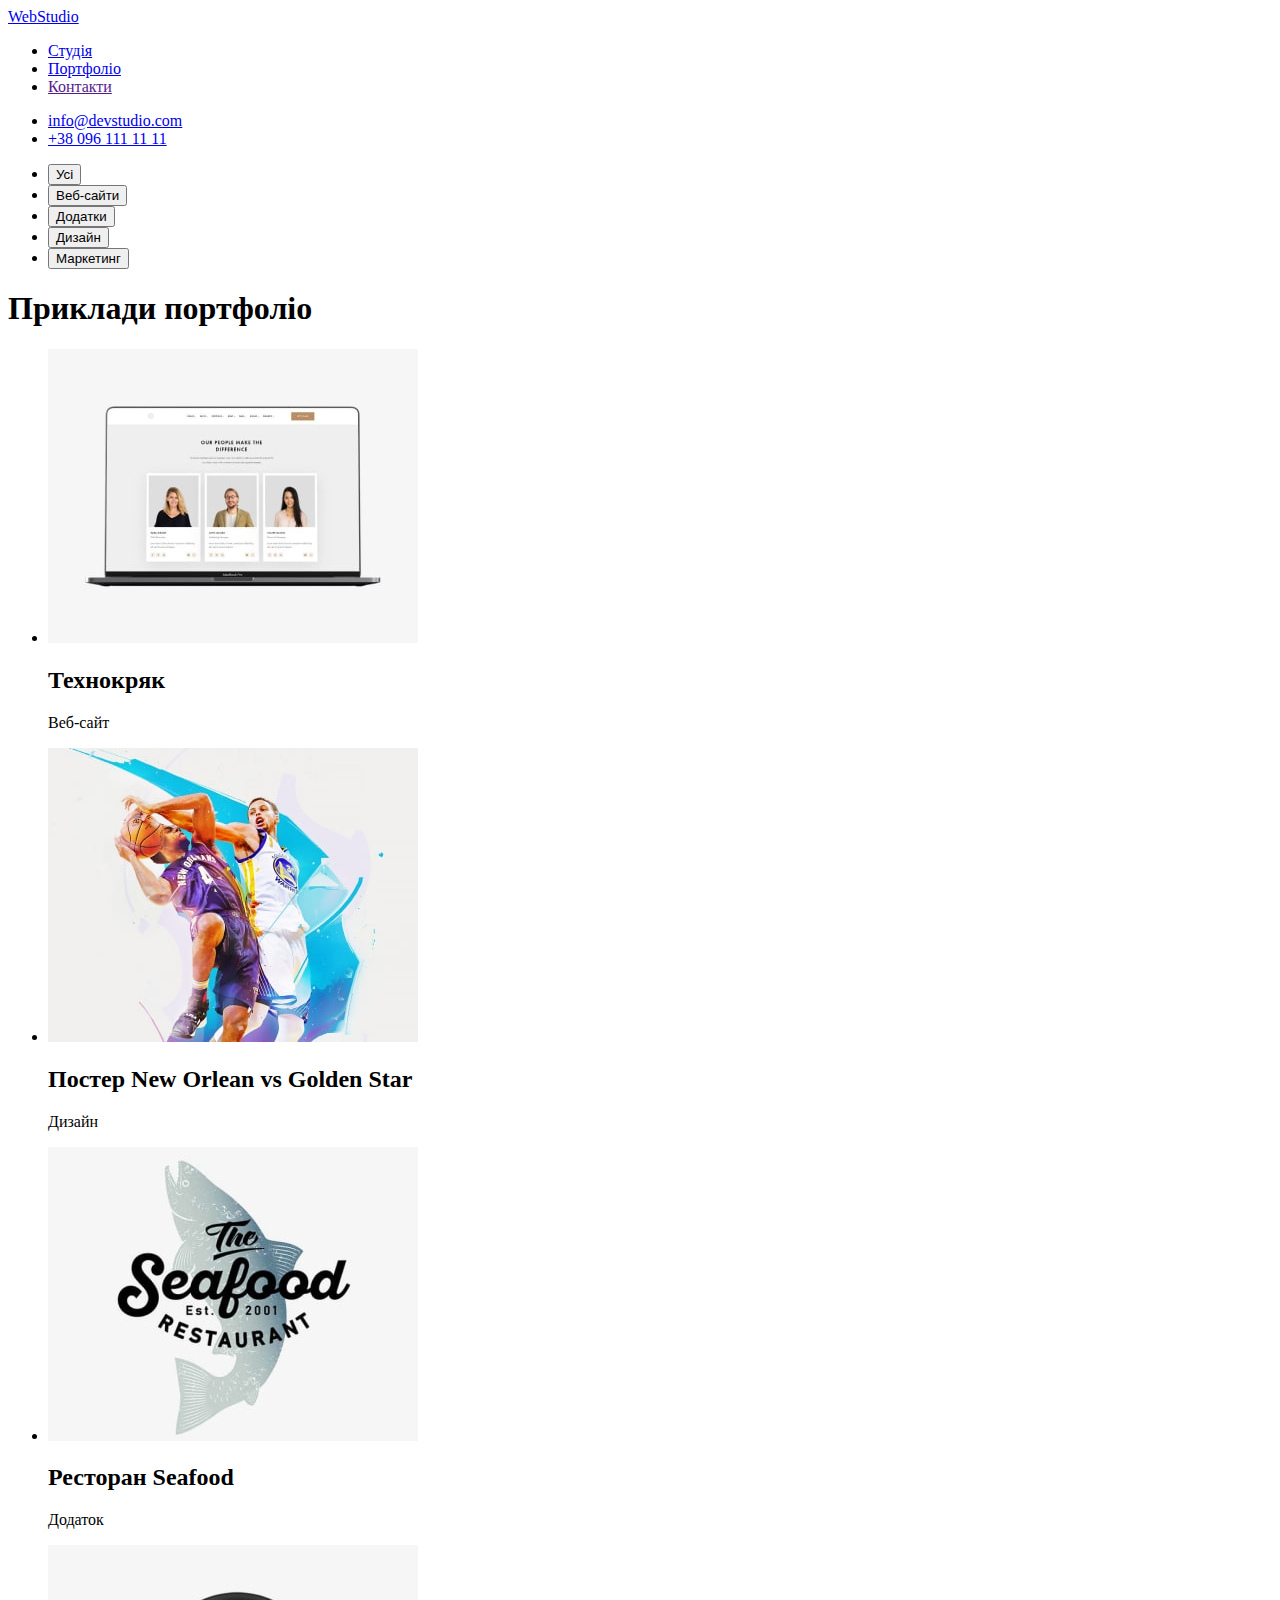
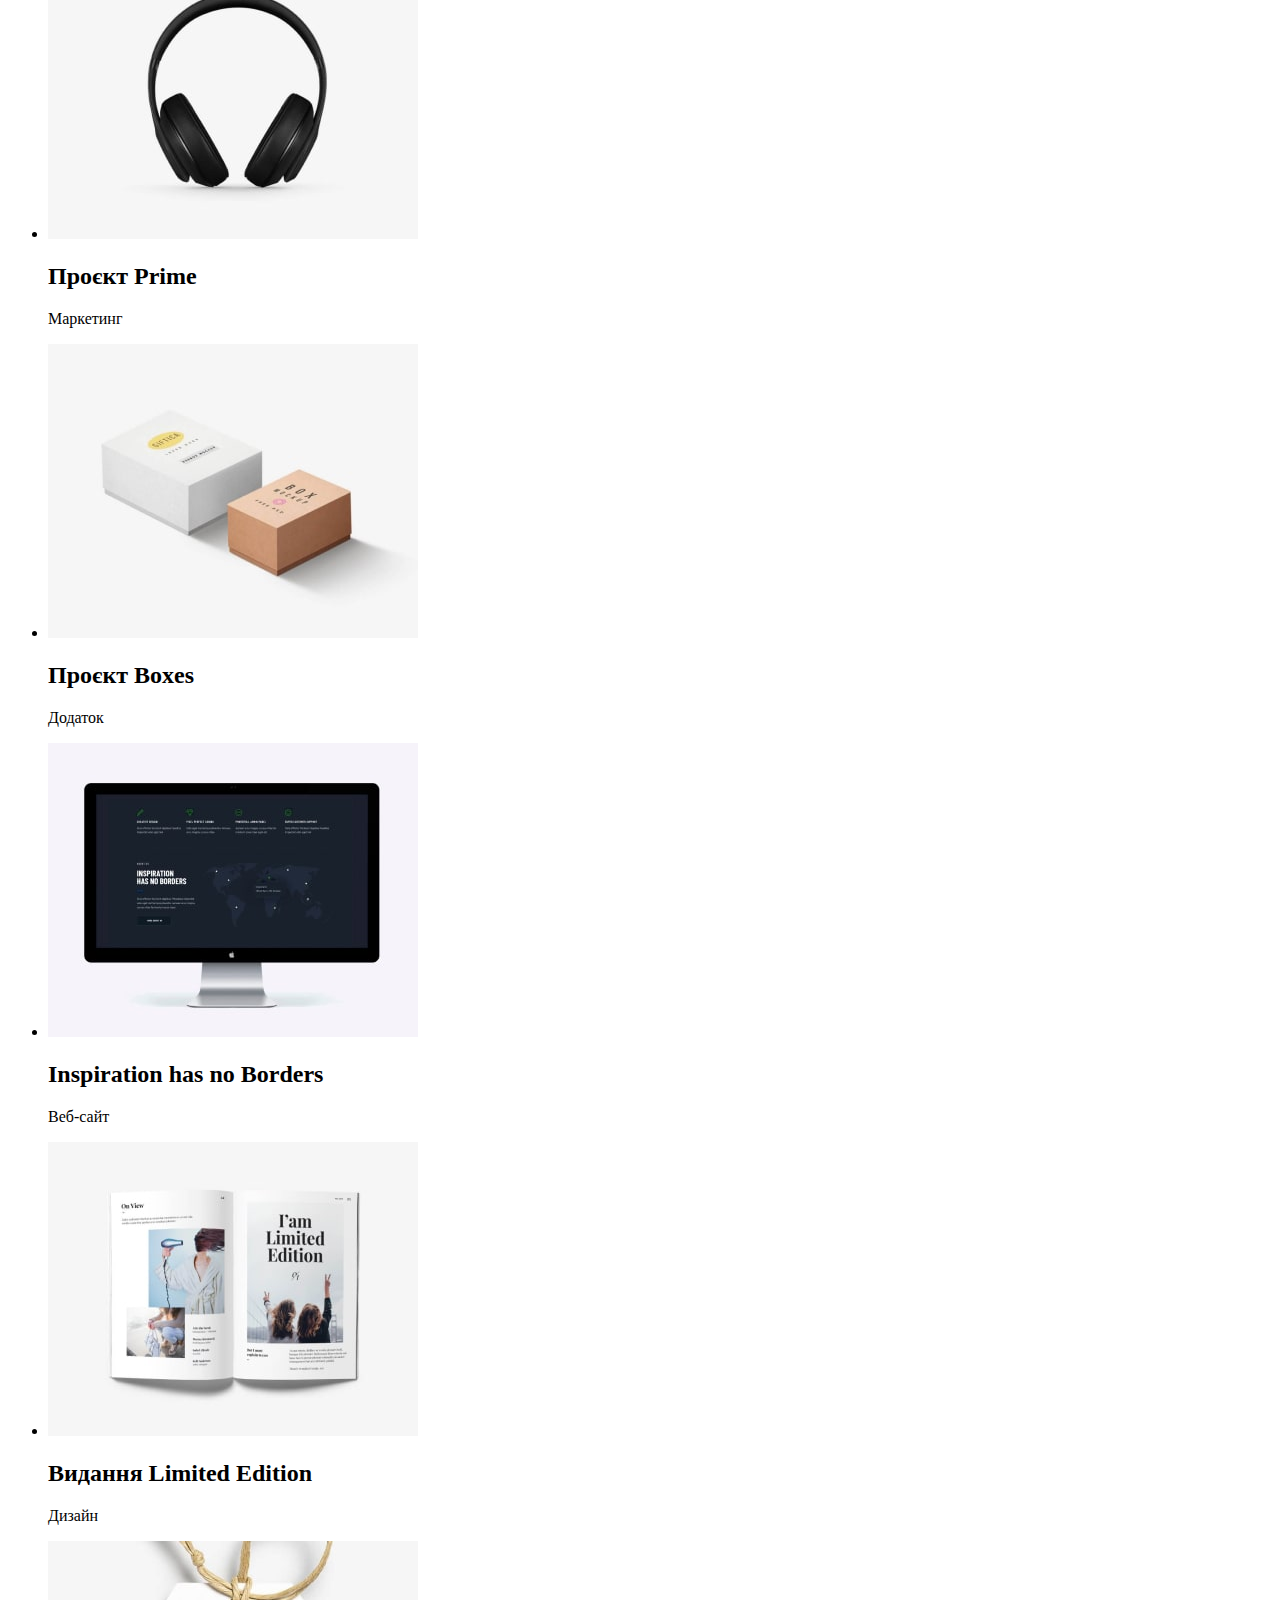
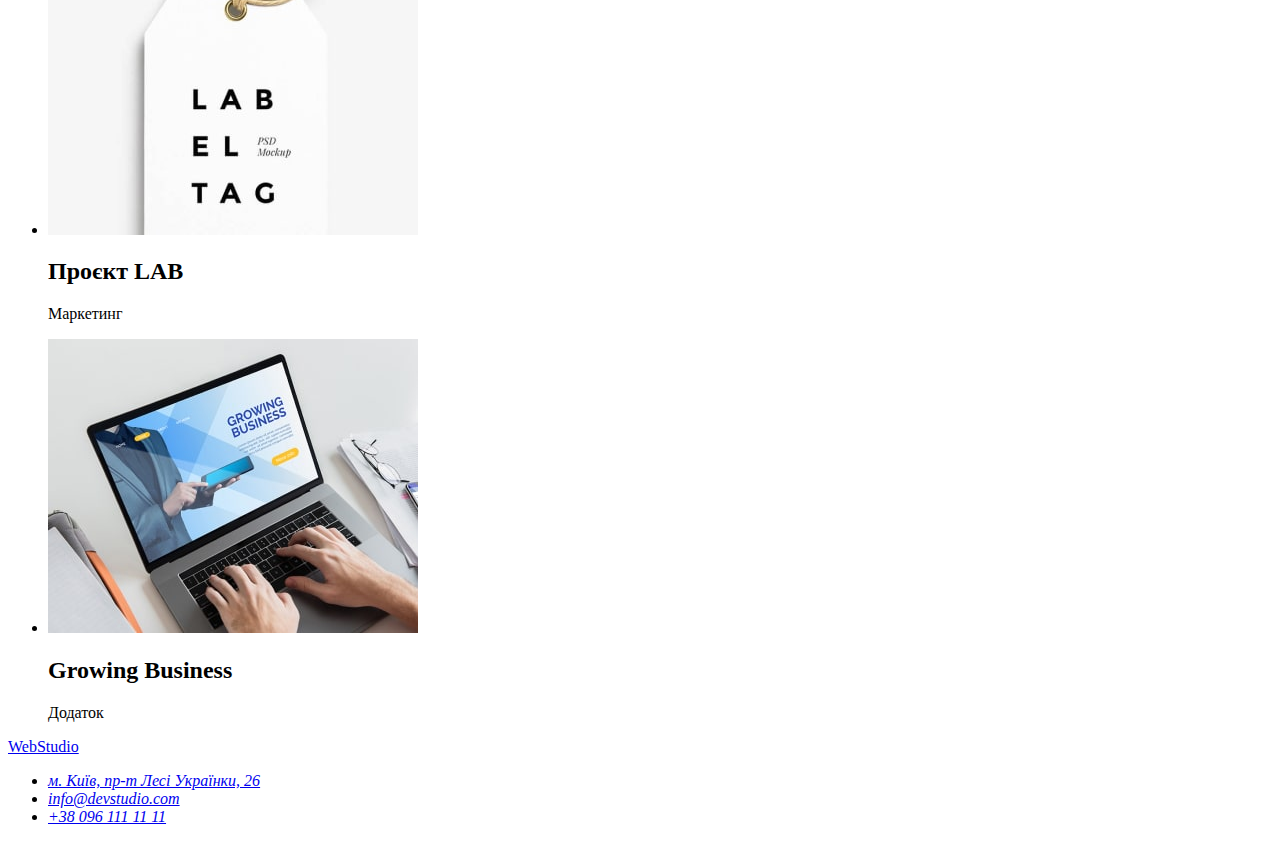
==== portfolio.html @ 5709e651 "Додана сторінка portfolio" ====
<!DOCTYPE html>
<html lang="uk">
  <head>
    <meta charset="UTF-8" />
    <meta http-equiv="X-UA-Compatible" content="IE=edge" />
    <meta name="viewport" content="width=device-width, initial-scale=1.0" />
    <title>Homework2</title>

    <link rel="stylesheet" href="./css/styles.css" />
  </head>

  <body>
    <header>
      <nav>
        <a href="./index.html">WebStudio</a>

        <ul>
          <li><a href="./index.html">Студія</a></li>
          <li><a href="./portfolio.html">Портфоліо</a></li>
          <li><a href="">Контакти</a></li>
        </ul>
      </nav>

      <ul>
        <li>
          <a href="mailto:info@devstudio.com">info@devstudio.com</a>
        </li>
        <li>
          <a href="tel:+380961111111">+38 096 111 11 11</a>
        </li>
      </ul>
    </header>

    <main>

    <section>
        <ul>
        <li><button type="button">Усі</button></li>
        <li><button type="button">Веб-сайти</button></li>
        <li><button type="button">Додатки</button></li>
        <li><button type="button">Дизайн</button></li>
        <li><button type="button">Маркетинг</button></li>
      </ul>
    </section>

    <section>
        <h1>Приклади портфоліо</h1>
        <ul>
            <li>
                <img src="./images/portfolio/tehnokryak.jpg" alt="Ноутбук з веб-сайтом"></img>
                <h2>Технокряк</h2>
                <p>Веб-сайт</p>
            </li>
            <li>
                <img src="./images/portfolio/basketball.jpg" alt="Постер двох баскетбольних команд"></img>
                <h2>Постер New Orlean vs Golden Star</h2>
                <p>Дизайн</p>
            </li>
            <li>
                <img src="./images/portfolio/seafood.jpg" alt="Логотип рибного ресторану"></img>
                <h2>Ресторан Seafood</h2>
                <p>Додаток</p>
            </li>
            <li>
                <img src="./images/portfolio/headphones.jpg" alt="Навушники"></img>
                <h2>Проєкт Prime</h2>
                <p>Маркетинг</p>
            </li>
            <li>
                <img src="./images/portfolio/boxes.jpg" alt="Дві картонні коробки"></img>
                <h2>Проєкт Boxes</h2>
                <p>Додаток</p>
            </li>
            <li>
                <img src="./images/portfolio/inspiration.jpg" alt="Веб-сайт на комп'ютерному моніторі"></img>
                <h2>Inspiration has no Borders</h2>
                <p>Веб-сайт</p>
            </li>
            <li>
                <img src="./images/portfolio/book.jpg" alt="Книга з назвою: я - лімітована версія "></img>
                <h2>Видання Limited Edition</h2>
                <p>Дизайн</p>
            </li>
            <li>
                <img src="./images/portfolio/lab.jpg" alt="Бирка для одягу з брендом"></img>
                <h2>Проєкт LAB</h2>
                <p>Маркетинг</p>
            </li>
            <li>
                <img src="./images/portfolio/grow-busin.jpg" alt="Ноутбук з веб-сайтом"></img>
                <h2>Growing Business</h2>
                <p>Додаток</p>
            </li>
      </ul>
    </section>


    </main>

    <footer>
      <a href="./index.html">WebStudio</a>

      <address>
        <ul>
          <li>
            <a
              href="https://goo.gl/maps/bpXMitdXSqZiNbTf6"
              target="_blank"
              rel="noopener noreferrer"
              >м. Київ, пр-т Лесі Українки, 26</a
            >
          </li>
          <li><a href="mailto:info@devstudio.com">info@devstudio.com</a></li>
          <li><a href="tel:+380961111111">+38 096 111 11 11</a></li>
        </ul>
      </address>
    </footer>
  </body>
</html>
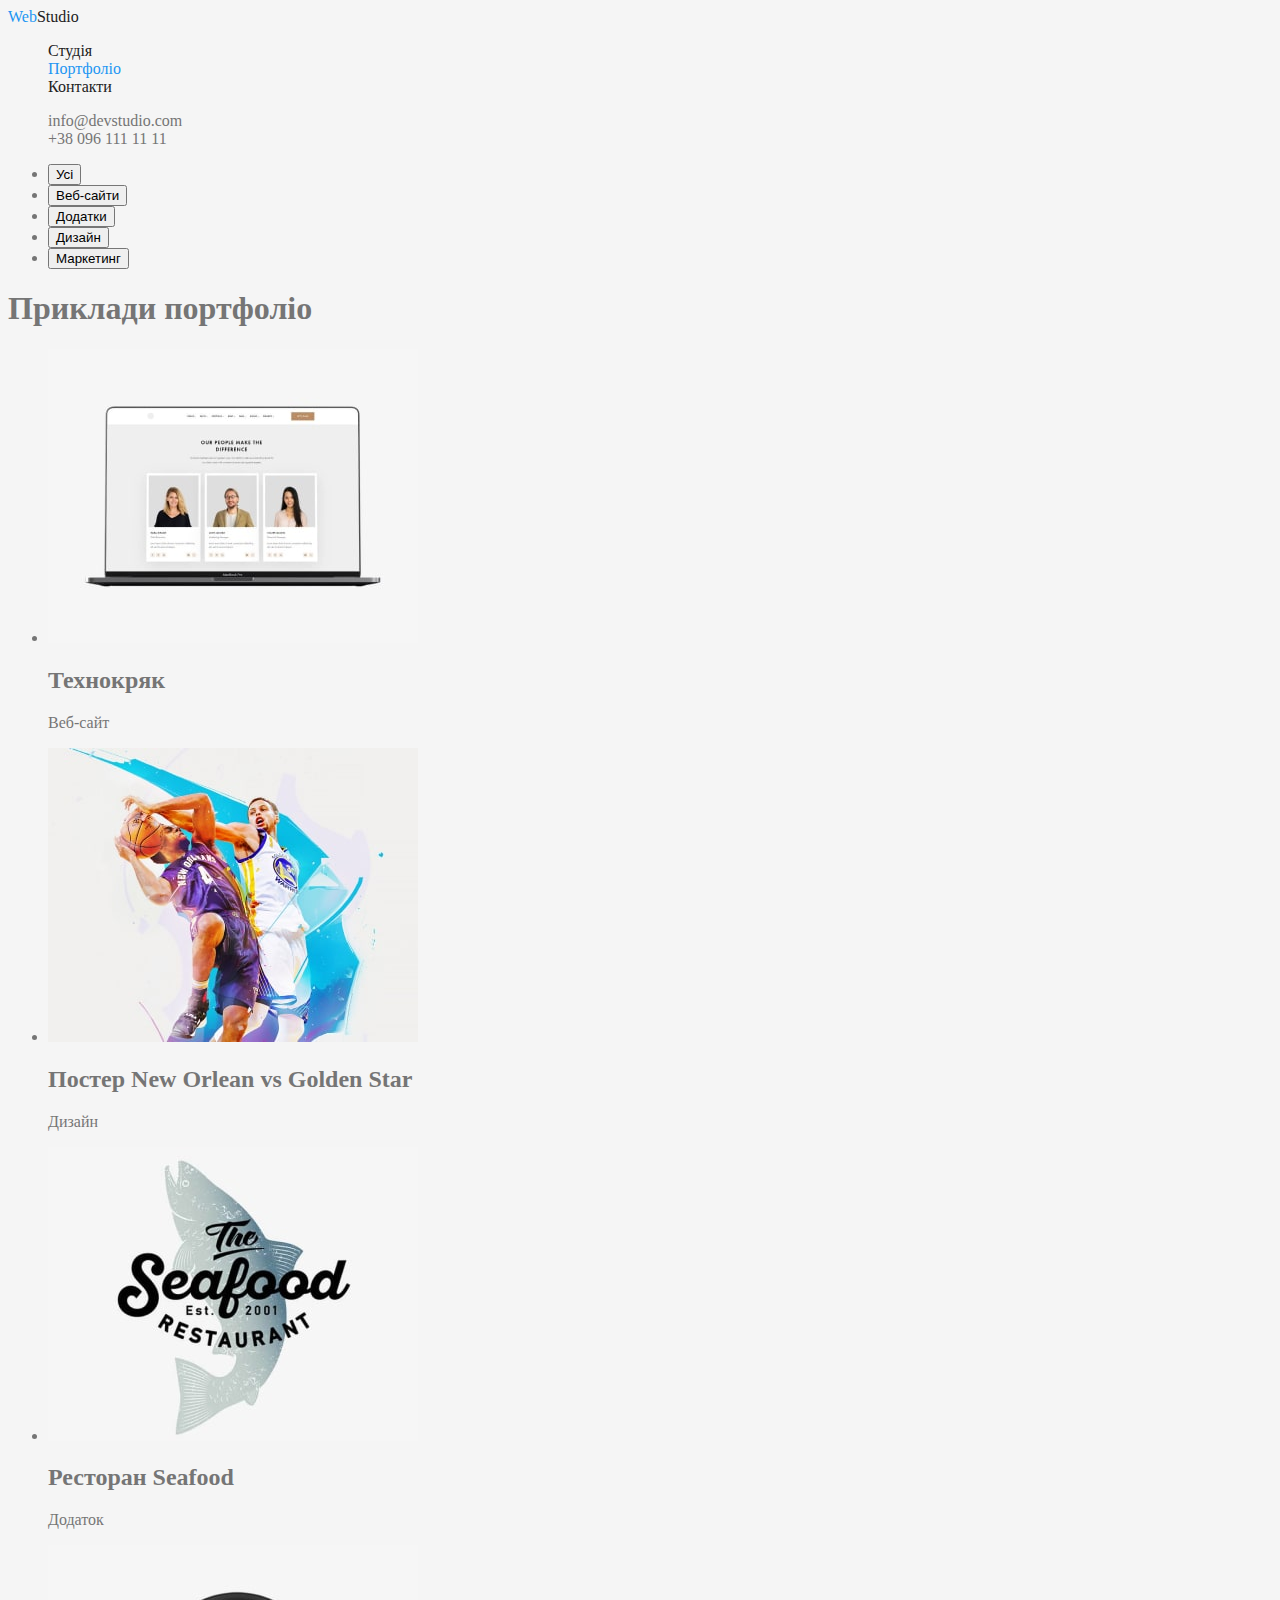
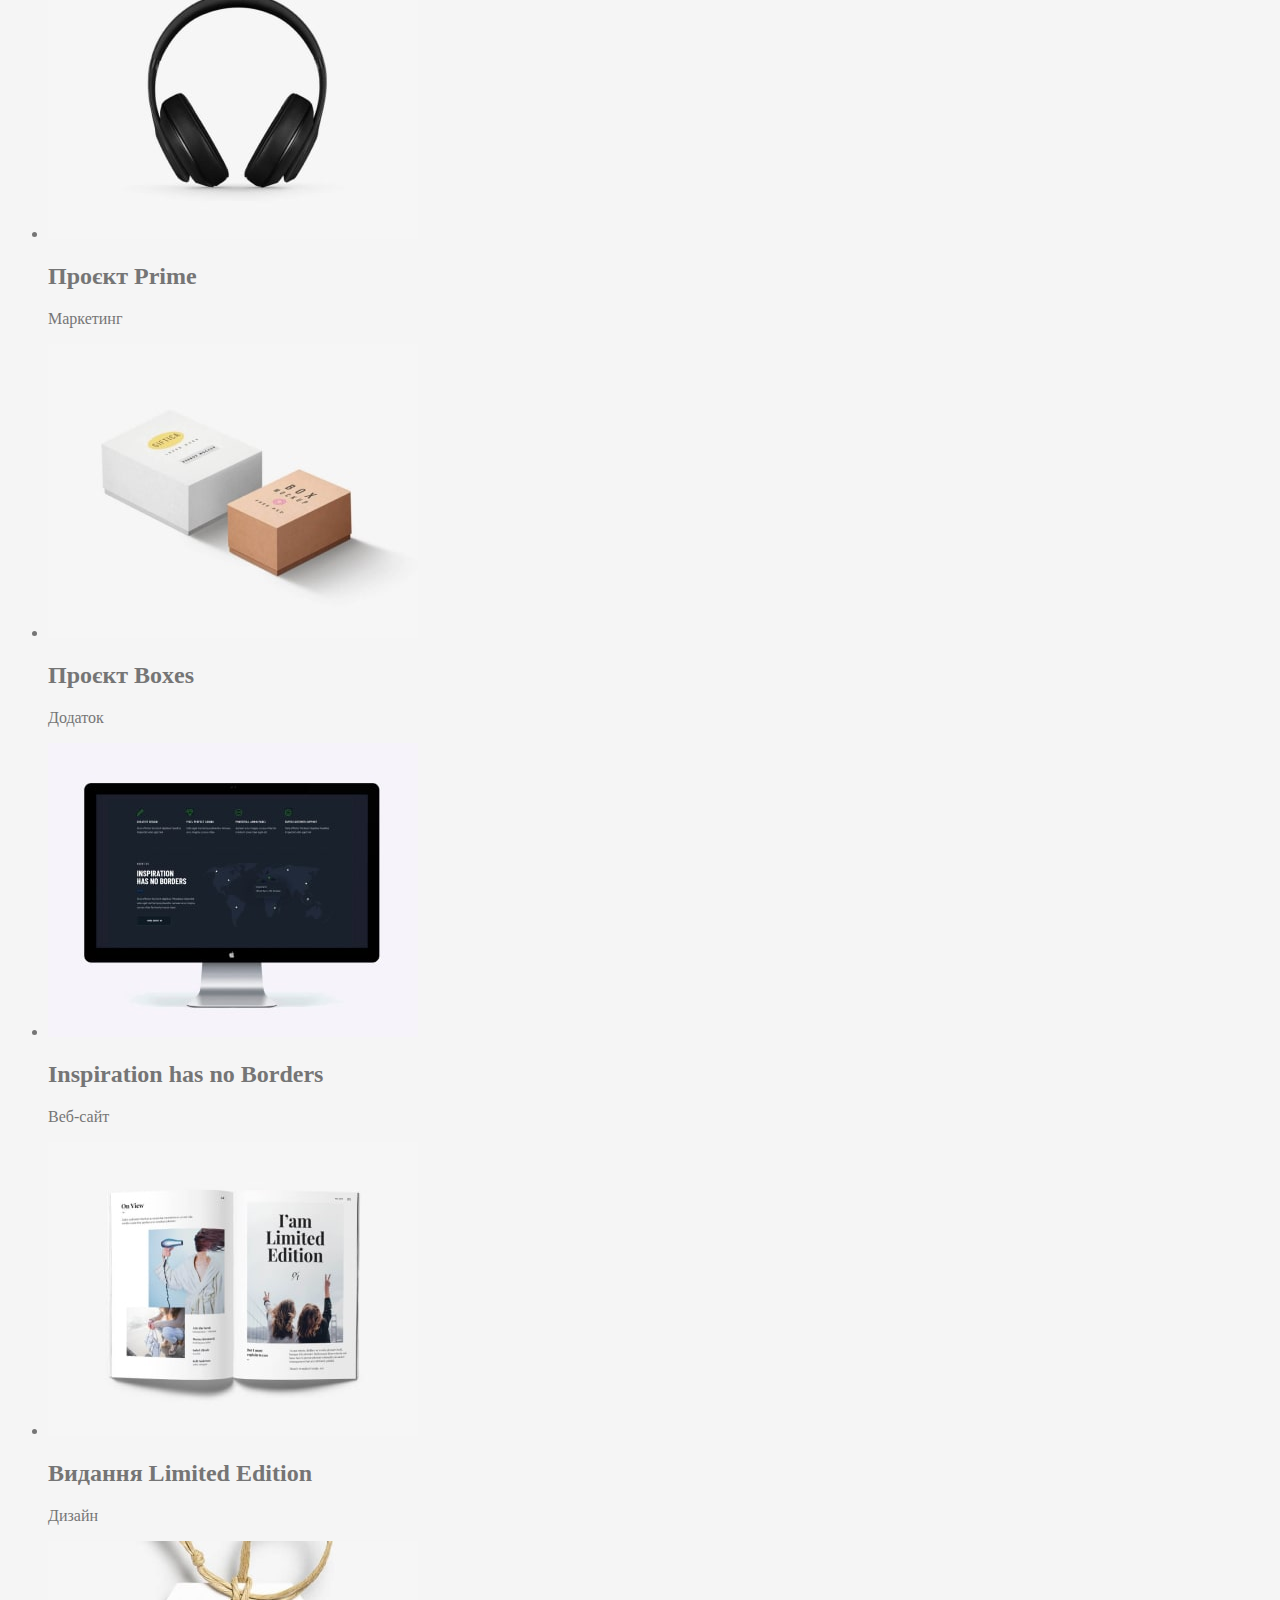
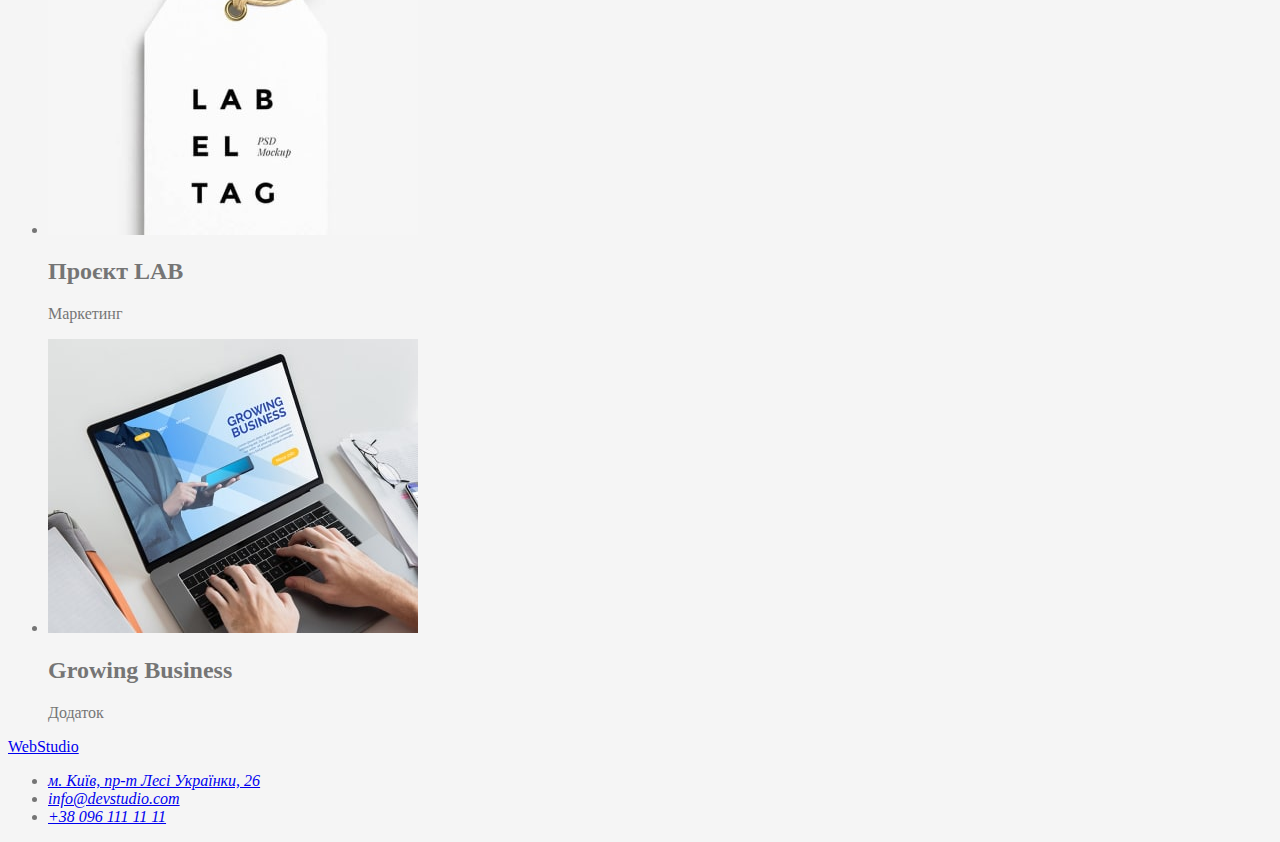
==== commit 8d5342e0: "Перша сторінка зроблена по кольорам" ====
--- a/portfolio.html
+++ b/portfolio.html
@@ -12,89 +12,126 @@
   <body>
     <header>
       <nav>
-        <a href="./index.html">WebStudio</a>
+        <a href="./index.html" class="logo link">Web<span>Studio</span></a>
 
-        <ul>
-          <li><a href="./index.html">Студія</a></li>
-          <li><a href="./portfolio.html">Портфоліо</a></li>
-          <li><a href="">Контакти</a></li>
+        <ul class="site-nav list">
+          <li><a href="./index.html" class="link">Студія</a></li>
+          <li><a href="./portfolio.html" class="link current">Портфоліо</a></li>
+          <li><a href="" class="link">Контакти</a></li>
         </ul>
       </nav>
 
-      <ul>
+      <ul class="info-nav list">
         <li>
-          <a href="mailto:info@devstudio.com">info@devstudio.com</a>
+          <a href="mailto:info@devstudio.com" class="link">info@devstudio.com</a>
         </li>
         <li>
-          <a href="tel:+380961111111">+38 096 111 11 11</a>
+          <a href="tel:+380961111111" class="link">+38 096 111 11 11</a>
         </li>
       </ul>
     </header>
 
     <main>
+      <section>
+        <ul>
+          <li><button type="button">Усі</button></li>
+          <li><button type="button">Веб-сайти</button></li>
+          <li><button type="button">Додатки</button></li>
+          <li><button type="button">Дизайн</button></li>
+          <li><button type="button">Маркетинг</button></li>
+        </ul>
+      </section>
 
-    <section>
-        <ul>
-        <li><button type="button">Усі</button></li>
-        <li><button type="button">Веб-сайти</button></li>
-        <li><button type="button">Додатки</button></li>
-        <li><button type="button">Дизайн</button></li>
-        <li><button type="button">Маркетинг</button></li>
-      </ul>
-    </section>
-
-    <section>
+      <section>
         <h1>Приклади портфоліо</h1>
         <ul>
-            <li>
-                <img src="./images/portfolio/tehnokryak.jpg" alt="Ноутбук з веб-сайтом"></img>
-                <h2>Технокряк</h2>
-                <p>Веб-сайт</p>
-            </li>
-            <li>
-                <img src="./images/portfolio/basketball.jpg" alt="Постер двох баскетбольних команд"></img>
-                <h2>Постер New Orlean vs Golden Star</h2>
-                <p>Дизайн</p>
-            </li>
-            <li>
-                <img src="./images/portfolio/seafood.jpg" alt="Логотип рибного ресторану"></img>
-                <h2>Ресторан Seafood</h2>
-                <p>Додаток</p>
-            </li>
-            <li>
-                <img src="./images/portfolio/headphones.jpg" alt="Навушники"></img>
-                <h2>Проєкт Prime</h2>
-                <p>Маркетинг</p>
-            </li>
-            <li>
-                <img src="./images/portfolio/boxes.jpg" alt="Дві картонні коробки"></img>
-                <h2>Проєкт Boxes</h2>
-                <p>Додаток</p>
-            </li>
-            <li>
-                <img src="./images/portfolio/inspiration.jpg" alt="Веб-сайт на комп'ютерному моніторі"></img>
-                <h2>Inspiration has no Borders</h2>
-                <p>Веб-сайт</p>
-            </li>
-            <li>
-                <img src="./images/portfolio/book.jpg" alt="Книга з назвою: я - лімітована версія "></img>
-                <h2>Видання Limited Edition</h2>
-                <p>Дизайн</p>
-            </li>
-            <li>
-                <img src="./images/portfolio/lab.jpg" alt="Бирка для одягу з брендом"></img>
-                <h2>Проєкт LAB</h2>
-                <p>Маркетинг</p>
-            </li>
-            <li>
-                <img src="./images/portfolio/grow-busin.jpg" alt="Ноутбук з веб-сайтом"></img>
-                <h2>Growing Business</h2>
-                <p>Додаток</p>
-            </li>
-      </ul>
-    </section>
-
-
+          <li>
+            <img
+              src="./images/portfolio/tehnokryak.jpg"
+              alt="Ноутбук з веб-сайтом"
+              width="370"
+              height="294"
+            />
+            <h2>Технокряк</h2>
+            <p>Веб-сайт</p>
+          </li>
+          <li>
+            <img
+              src="./images/portfolio/basketball.jpg"
+              alt="Постер двох баскетбольних команд"
+              width="370"
+              height="294"
+            />
+            <h2>Постер New Orlean vs Golden Star</h2>
+            <p>Дизайн</p>
+          </li>
+          <li>
+            <img
+              src="./images/portfolio/seafood.jpg"
+              alt="Логотип рибного ресторану"
+              width="370"
+              height="294"
+            />
+            <h2>Ресторан Seafood</h2>
+            <p>Додаток</p>
+          </li>
+          <li>
+            <img src="./images/portfolio/headphones.jpg" alt="Навушники" width="370" height="294" />
+            <h2>Проєкт Prime</h2>
+            <p>Маркетинг</p>
+          </li>
+          <li>
+            <img
+              src="./images/portfolio/boxes.jpg"
+              alt="Дві картонні коробки"
+              width="370"
+              height="294"
+            />
+            <h2>Проєкт Boxes</h2>
+            <p>Додаток</p>
+          </li>
+          <li>
+            <img
+              src="./images/portfolio/inspiration.jpg"
+              alt="Веб-сайт на комп'ютерному моніторі"
+              width="370"
+              height="294"
+            />
+            <h2>Inspiration has no Borders</h2>
+            <p>Веб-сайт</p>
+          </li>
+          <li>
+            <img
+              src="./images/portfolio/book.jpg"
+              alt="Книга з назвою: я - лімітована версія "
+              width="370"
+              height="294"
+            />
+            <h2>Видання Limited Edition</h2>
+            <p>Дизайн</p>
+          </li>
+          <li>
+            <img
+              src="./images/portfolio/lab.jpg"
+              alt="Бирка для одягу з брендом"
+              width="370"
+              height="294"
+            />
+            <h2>Проєкт LAB</h2>
+            <p>Маркетинг</p>
+          </li>
+          <li>
+            <img
+              src="./images/portfolio/grow-busin.jpg"
+              alt="Ноутбук з веб-сайтом"
+              width="370"
+              height="294"
+            />
+            <h2>Growing Business</h2>
+            <p>Додаток</p>
+          </li>
+        </ul>
+      </section>
     </main>
 
     <footer>
--- a/css/styles.css
+++ b/css/styles.css
@@ -0,0 +1,97 @@
+/*
+
+основной серый текст - #757575
+второстепенный черный текст- #212121
+
+при наведении на ссылку (акцент) - голубой - #2196F3
+
+белый текст в hero и футере  - #FFFFFF
+
+задний фон на нечетной сеции - #F5F4FA
+задний фон на четной сеции - #F5F5F5;
+задний фон hero и футера темно-синий - #2F303A
+*/
+
+:root {
+  --primary-text-color: #757575;
+  --secondary-balck-color: #212121;
+  --accent-blue-color: #2196f3;
+  --primary-white-color: #ffffff;
+}
+
+body {
+  background-color: #f5f5f5;
+  color: var(--primary-text-color);
+}
+
+.link {
+  text-decoration: none;
+}
+
+.list {
+  list-style: none;
+}
+
+/* ------------NAVIGATION------------ */
+.logo {
+  color: var(--accent-blue-color);
+}
+
+.logo span {
+  color: var(--secondary-balck-color);
+}
+
+.site-nav .link {
+  color: var(--secondary-balck-color);
+}
+
+.info-nav .link {
+  color: var(--primary-text-color);
+}
+
+.site-nav .link:hover,
+.site-nav .link:focus {
+  color: var(--accent-blue-color);
+}
+
+.info-nav .link:hover,
+.info-nav .link:focus {
+  color: var(--accent-blue-color);
+}
+
+.site-nav .link.current {
+  color: var(--accent-blue-color);
+}
+
+/* ------------HERO------------ */
+
+.hero {
+  background-color: #2f303a;
+}
+
+.hero-title {
+  color: var(--primary-white-color);
+}
+
+.button {
+  color: var(--primary-white-color);
+  background-color: var(--accent-blue-color);
+}
+/* ------------ОСОБЛИВОСТІ------------ */
+
+.section-title {
+  color: var(--secondary-balck-color);
+}
+
+.features-list .title {
+  color: var(--secondary-balck-color);
+}
+
+/* ------------ЗАЙМАЄМОСЬ------------ */
+
+/* ------------КОМАНДА------------ */
+
+.team-list .title {
+  color: var(--secondary-balck-color);
+}
+/* ------------ФУТЕР------------ */
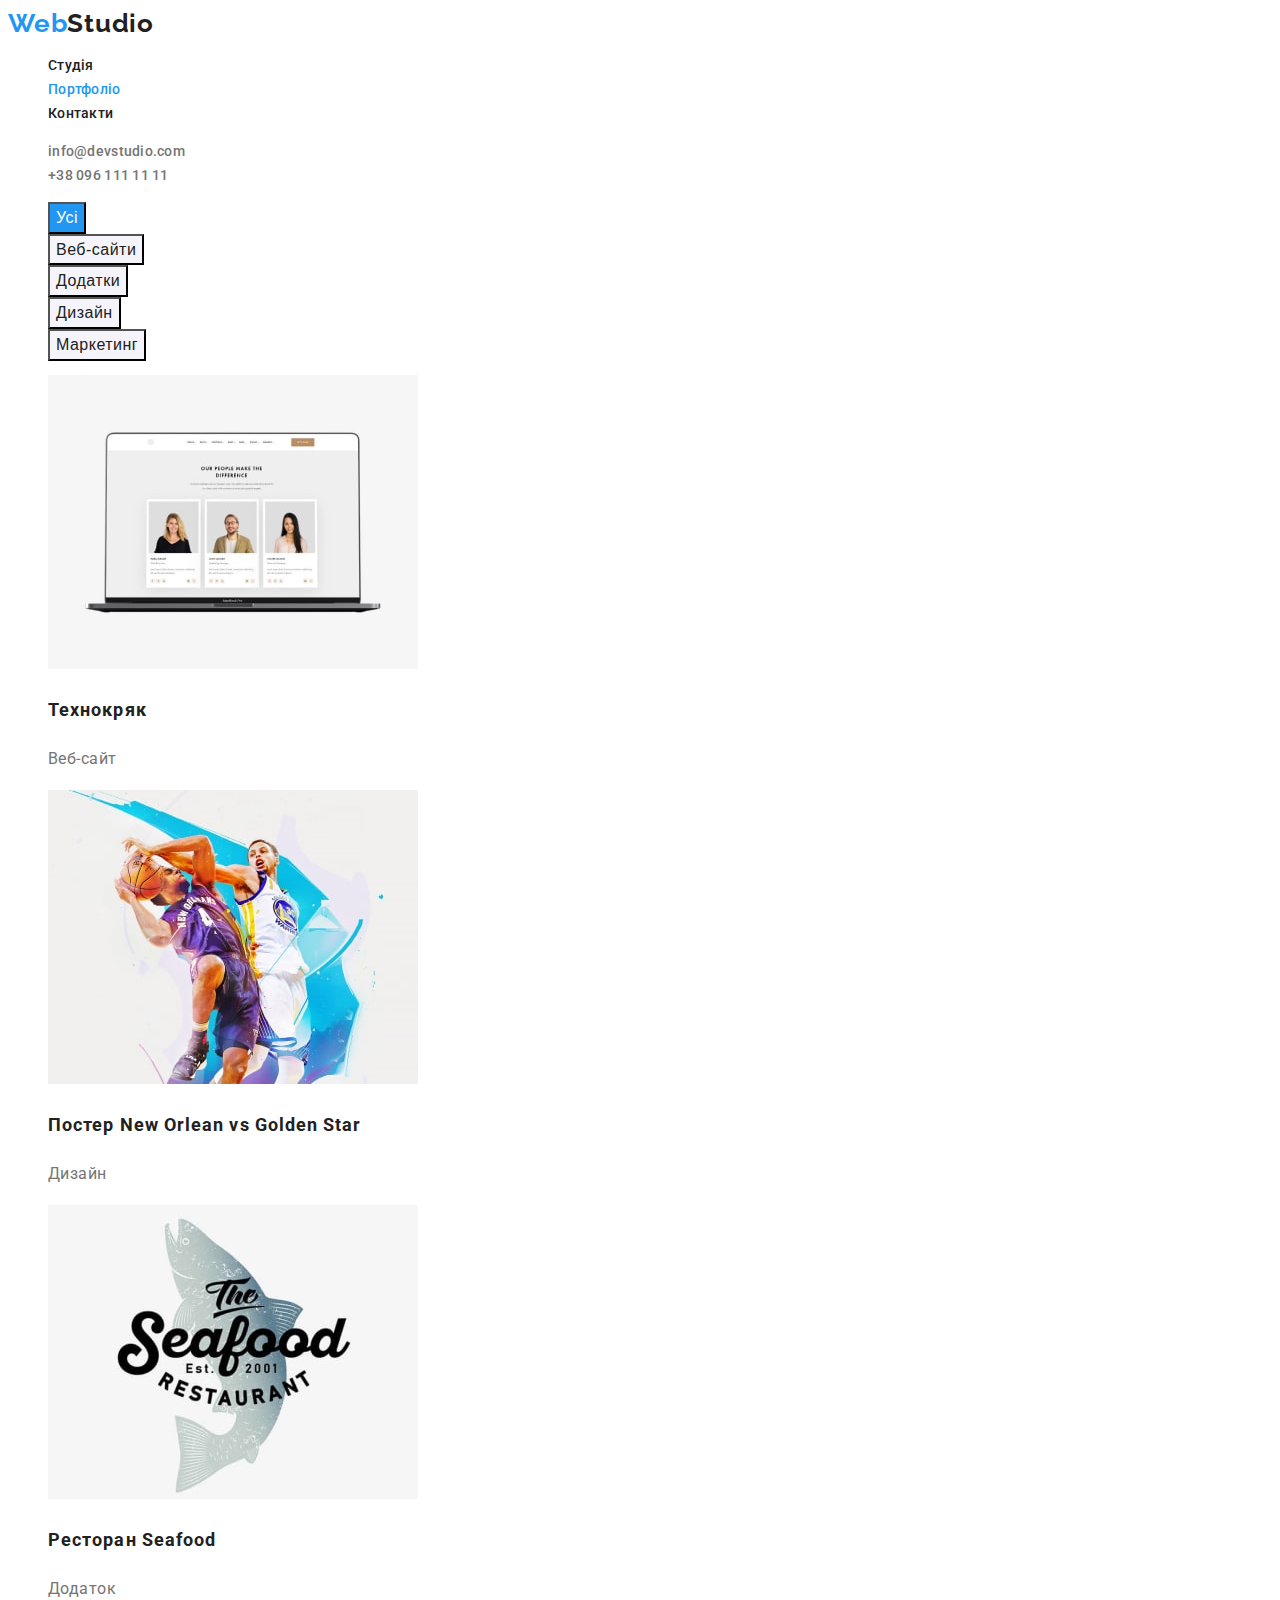
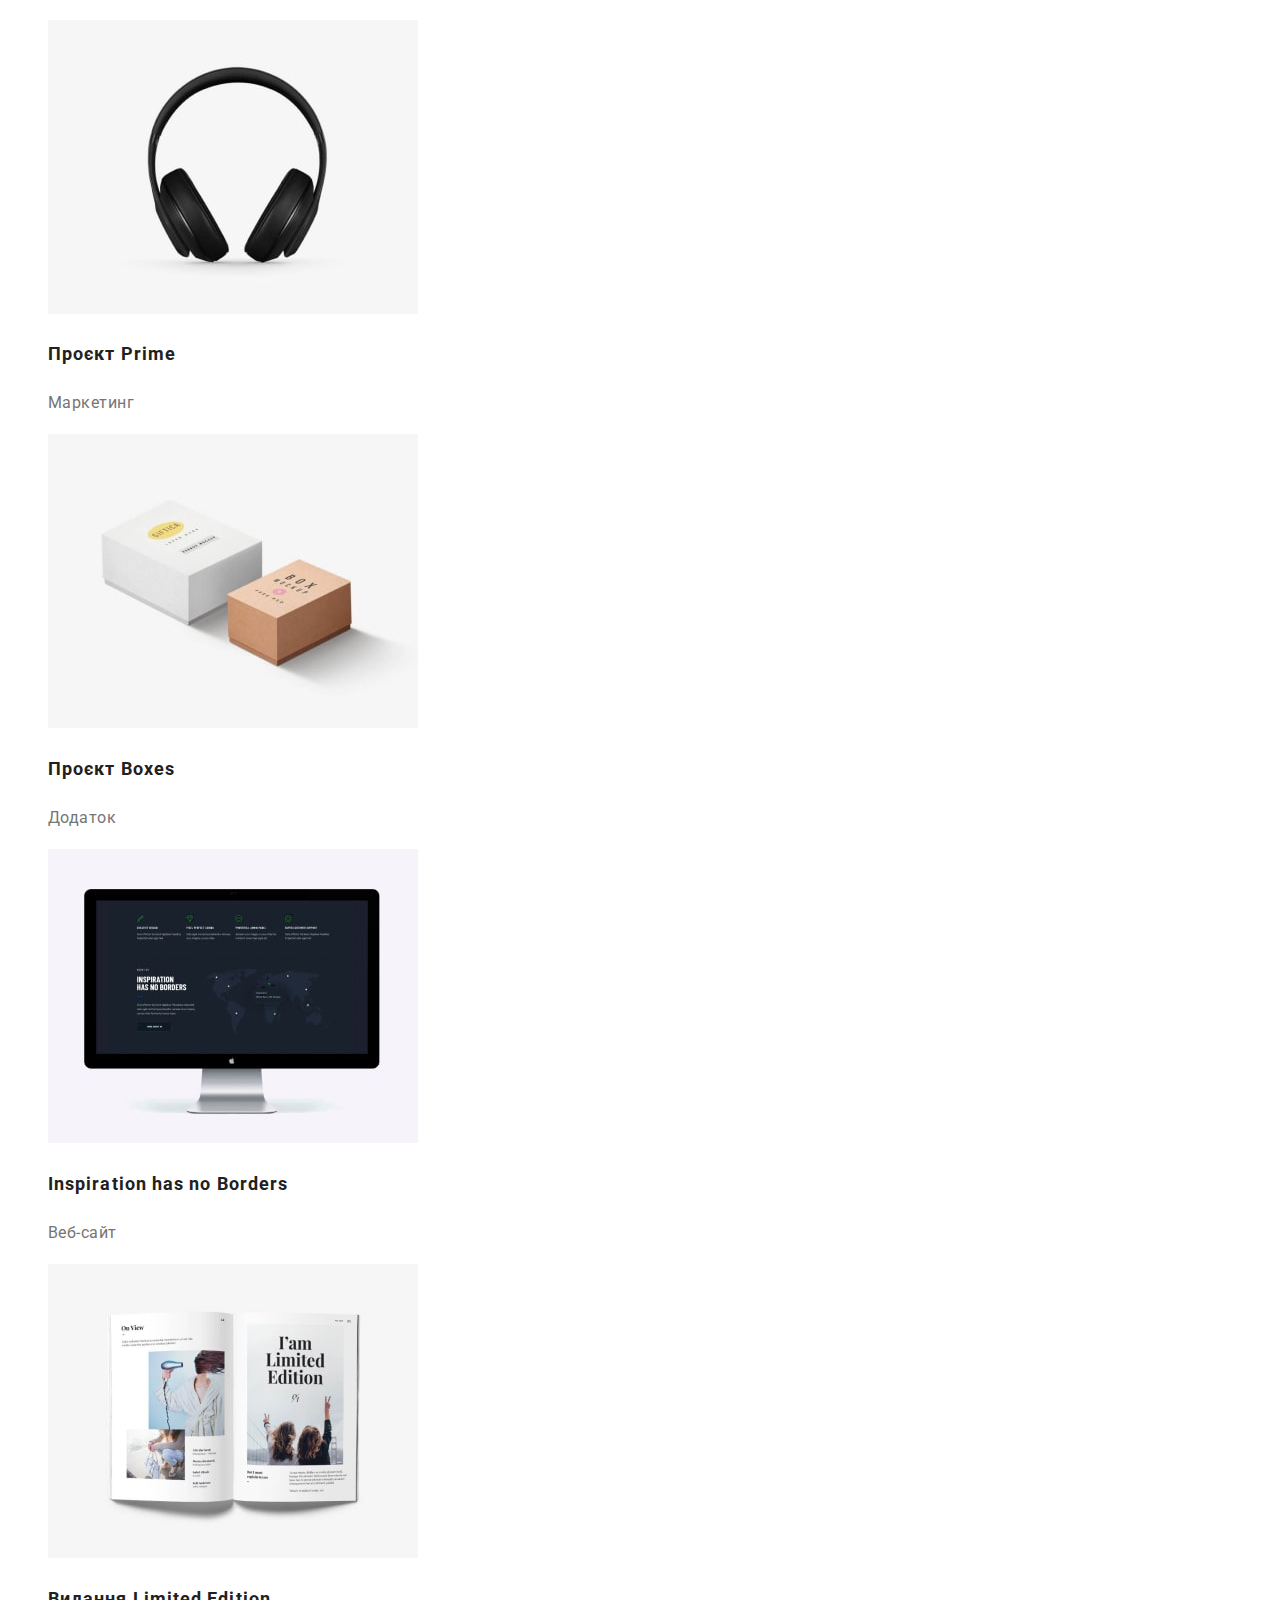
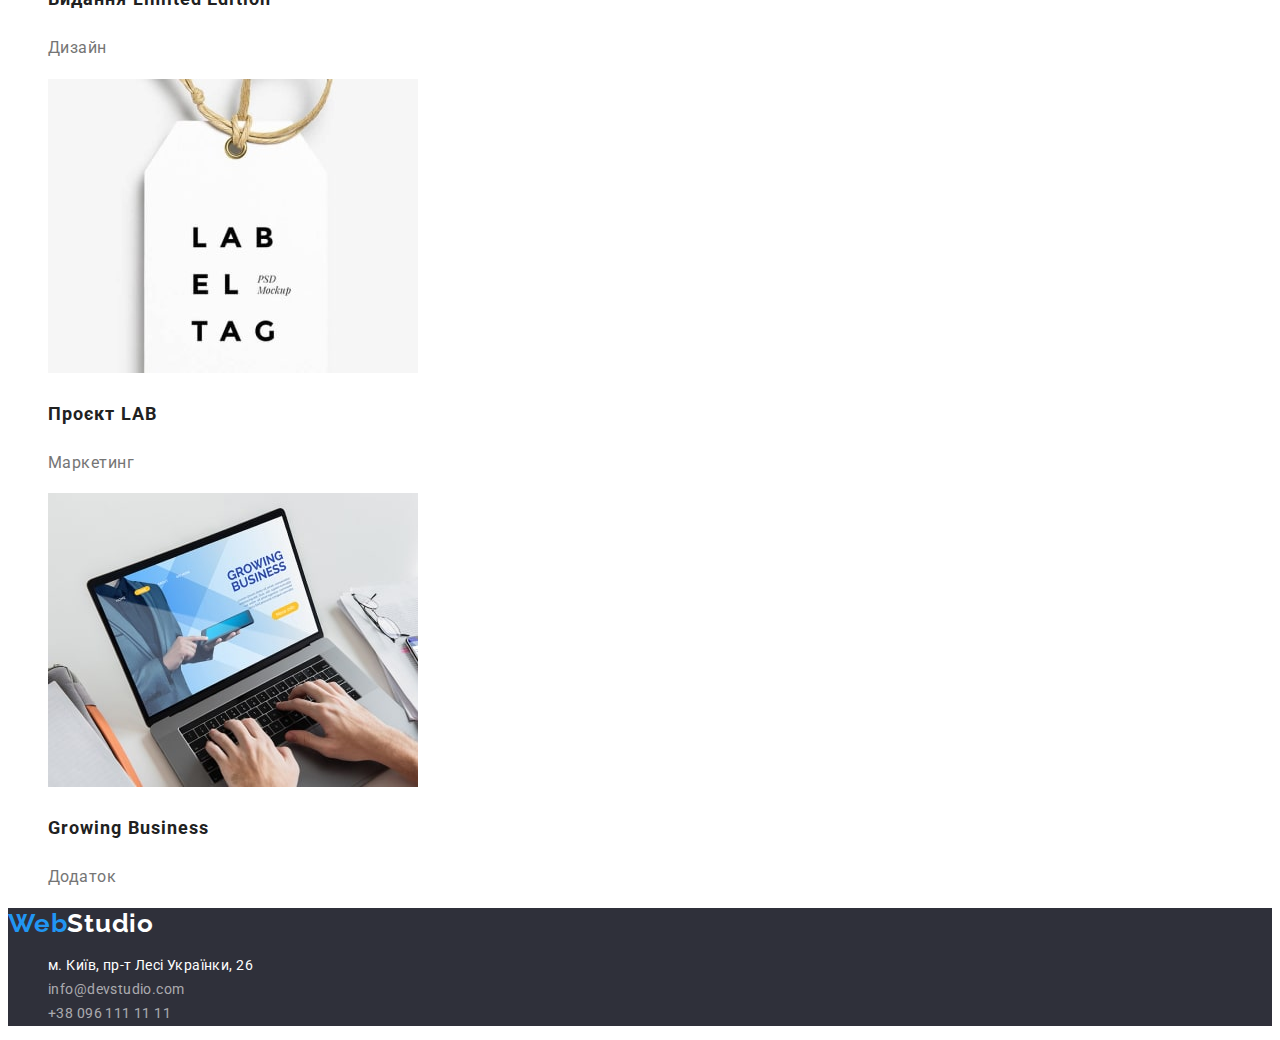
==== commit fe303740: "Зроблені усі кольори та шрифти" ====
--- a/portfolio.html
+++ b/portfolio.html
@@ -6,13 +6,19 @@
     <meta name="viewport" content="width=device-width, initial-scale=1.0" />
     <title>Homework2</title>
 
+    <link rel="preconnect" href="https://fonts.googleapis.com" />
+    <link rel="preconnect" href="https://fonts.gstatic.com" crossorigin />
+    <link
+      href="https://fonts.googleapis.com/css2?family=Raleway:wght@700&family=Roboto:wght@400;500;700;900&display=swap"
+      rel="stylesheet"
+    />
     <link rel="stylesheet" href="./css/styles.css" />
   </head>
 
   <body>
     <header>
       <nav>
-        <a href="./index.html" class="logo link">Web<span>Studio</span></a>
+        <a href="./index.html" class="logo link">Web<span class="header">Studio</span></a>
 
         <ul class="site-nav list">
           <li><a href="./index.html" class="link">Студія</a></li>
@@ -32,123 +38,146 @@
     </header>
 
     <main>
-      <section>
-        <ul>
-          <li><button type="button">Усі</button></li>
-          <li><button type="button">Веб-сайти</button></li>
-          <li><button type="button">Додатки</button></li>
-          <li><button type="button">Дизайн</button></li>
-          <li><button type="button">Маркетинг</button></li>
+      <section class="section">
+        <h1 class="section-title visually-hidden">Приклади портфоліо</h1>
+
+        <ul class="button-list list">
+          <li><button class="button active" type="button">Усі</button></li>
+          <li><button class="button" type="button">Веб-сайти</button></li>
+          <li><button class="button" type="button">Додатки</button></li>
+          <li><button class="button" type="button">Дизайн</button></li>
+          <li><button class="button" type="button">Маркетинг</button></li>
         </ul>
-      </section>
 
-      <section>
-        <h1>Приклади портфоліо</h1>
-        <ul>
+        <ul class="examples-list list">
           <li>
-            <img
-              src="./images/portfolio/tehnokryak.jpg"
-              alt="Ноутбук з веб-сайтом"
-              width="370"
-              height="294"
-            />
-            <h2>Технокряк</h2>
-            <p>Веб-сайт</p>
+            <a href="" class="link">
+              <img
+                src="./images/portfolio/tehnokryak.jpg"
+                alt="Ноутбук з веб-сайтом"
+                width="370"
+                height="294"
+              />
+              <h2 class="title">Технокряк</h2>
+              <p class="type">Веб-сайт</p>
+            </a>
           </li>
           <li>
-            <img
-              src="./images/portfolio/basketball.jpg"
-              alt="Постер двох баскетбольних команд"
-              width="370"
-              height="294"
-            />
-            <h2>Постер New Orlean vs Golden Star</h2>
-            <p>Дизайн</p>
+            <a href="" class="link">
+              <img
+                src="./images/portfolio/basketball.jpg"
+                alt="Постер двох баскетбольних команд"
+                width="370"
+                height="294"
+              />
+              <h2 class="title">Постер New Orlean vs Golden Star</h2>
+              <p class="type">Дизайн</p>
+            </a>
           </li>
           <li>
-            <img
-              src="./images/portfolio/seafood.jpg"
-              alt="Логотип рибного ресторану"
-              width="370"
-              height="294"
-            />
-            <h2>Ресторан Seafood</h2>
-            <p>Додаток</p>
+            <a href="" class="link">
+              <img
+                src="./images/portfolio/seafood.jpg"
+                alt="Логотип рибного ресторану"
+                width="370"
+                height="294"
+              />
+              <h2 class="title">Ресторан Seafood</h2>
+              <p class="type">Додаток</p>
+            </a>
           </li>
           <li>
-            <img src="./images/portfolio/headphones.jpg" alt="Навушники" width="370" height="294" />
-            <h2>Проєкт Prime</h2>
-            <p>Маркетинг</p>
+            <a href="" class="link">
+              <img
+                src="./images/portfolio/headphones.jpg"
+                alt="Навушники"
+                width="370"
+                height="294"
+              />
+              <h2 class="title">Проєкт Prime</h2>
+              <p class="type">Маркетинг</p>
+            </a>
           </li>
           <li>
-            <img
-              src="./images/portfolio/boxes.jpg"
-              alt="Дві картонні коробки"
-              width="370"
-              height="294"
-            />
-            <h2>Проєкт Boxes</h2>
-            <p>Додаток</p>
+            <a href="" class="link">
+              <img
+                src="./images/portfolio/boxes.jpg"
+                alt="Дві картонні коробки"
+                width="370"
+                height="294"
+              />
+              <h2 class="title">Проєкт Boxes</h2>
+              <p class="type">Додаток</p>
+            </a>
           </li>
           <li>
-            <img
-              src="./images/portfolio/inspiration.jpg"
-              alt="Веб-сайт на комп'ютерному моніторі"
-              width="370"
-              height="294"
-            />
-            <h2>Inspiration has no Borders</h2>
-            <p>Веб-сайт</p>
+            <a href="" class="link">
+              <img
+                src="./images/portfolio/inspiration.jpg"
+                alt="Веб-сайт на комп'ютерному моніторі"
+                width="370"
+                height="294"
+              />
+              <h2 class="title">Inspiration has no Borders</h2>
+              <p class="type">Веб-сайт</p>
+            </a>
           </li>
           <li>
-            <img
-              src="./images/portfolio/book.jpg"
-              alt="Книга з назвою: я - лімітована версія "
-              width="370"
-              height="294"
-            />
-            <h2>Видання Limited Edition</h2>
-            <p>Дизайн</p>
+            <a href="" class="link">
+              <img
+                src="./images/portfolio/book.jpg"
+                alt="Книга з назвою: я - лімітована версія "
+                width="370"
+                height="294"
+              />
+              <h2 class="title">Видання Limited Edition</h2>
+              <p class="type">Дизайн</p>
+            </a>
           </li>
           <li>
-            <img
-              src="./images/portfolio/lab.jpg"
-              alt="Бирка для одягу з брендом"
-              width="370"
-              height="294"
-            />
-            <h2>Проєкт LAB</h2>
-            <p>Маркетинг</p>
+            <a href="" class="link">
+              <img
+                src="./images/portfolio/lab.jpg"
+                alt="Бирка для одягу з брендом"
+                width="370"
+                height="294"
+              />
+              <h2 class="title">Проєкт LAB</h2>
+              <p class="type">Маркетинг</p>
+            </a>
           </li>
           <li>
-            <img
-              src="./images/portfolio/grow-busin.jpg"
-              alt="Ноутбук з веб-сайтом"
-              width="370"
-              height="294"
-            />
-            <h2>Growing Business</h2>
-            <p>Додаток</p>
+            <a href="" class="link">
+              <img
+                src="./images/portfolio/grow-busin.jpg"
+                alt="Ноутбук з веб-сайтом"
+                width="370"
+                height="294"
+              />
+              <h2 class="title">Growing Business</h2>
+              <p class="type">Додаток</p>
+            </a>
           </li>
         </ul>
       </section>
     </main>
 
-    <footer>
-      <a href="./index.html">WebStudio</a>
+    <footer class="footer">
+      <a href="./index.html" class="logo link">Web<span class="footer">Studio</span></a>
 
-      <address>
-        <ul>
+      <address class="contact-address">
+        <ul class="address-list list">
           <li>
             <a
               href="https://goo.gl/maps/bpXMitdXSqZiNbTf6"
               target="_blank"
               rel="noopener noreferrer"
+              class="link"
               >м. Київ, пр-т Лесі Українки, 26</a
             >
           </li>
-          <li><a href="mailto:info@devstudio.com">info@devstudio.com</a></li>
-          <li><a href="tel:+380961111111">+38 096 111 11 11</a></li>
+          <li><a href="mailto:info@devstudio.com" class="link">info@devstudio.com</a></li>
+          <li><a href="tel:+380961111111" class="link">+38 096 111 11 11</a></li>
         </ul>
       </address>
     </footer>
--- a/css/styles.css
+++ b/css/styles.css
@@ -8,20 +8,29 @@
 белый текст в hero и футере  - #FFFFFF
 
 задний фон на нечетной сеции - #F5F4FA
-задний фон на четной сеции - #F5F5F5;
+
 задний фон hero и футера темно-синий - #2F303A
 */
 
 :root {
   --primary-text-color: #757575;
-  --secondary-balck-color: #212121;
+  --secondary-black-color: #212121;
   --accent-blue-color: #2196f3;
   --primary-white-color: #ffffff;
+  --dark-background: #2f303a;
+  --gray-background: #f5f4fa;
 }
 
 body {
-  background-color: #f5f5f5;
+  background-color: var(--primary-white-color);
   color: var(--primary-text-color);
+
+  font-family: 'Roboto', sans-serif;
+  font-style: normal;
+  font-weight: 400;
+  font-size: 14px;
+  line-height: 1.71;
+  letter-spacing: 0.03em;
 }
 
 .link {
@@ -32,21 +41,55 @@
   list-style: none;
 }
 
+.visually-hidden {
+  position: absolute;
+  white-space: nowrap;
+  width: 1px;
+  height: 1px;
+  overflow: hidden;
+  border: 0;
+  padding: 0;
+  clip: rect(0 0 0 0);
+  clip-path: inset(50%);
+  margin: -1px;
+}
+
 /* ------------NAVIGATION------------ */
 .logo {
   color: var(--accent-blue-color);
-}
-
-.logo span {
-  color: var(--secondary-balck-color);
+
+  font-family: 'Raleway', sans-serif;
+  font-style: normal;
+  font-weight: 700;
+  font-size: 26px;
+  line-height: 1.19;
+  letter-spacing: 0.03em;
+}
+
+.logo .header {
+  color: var(--secondary-black-color);
+}
+
+.logo .footer {
+  color: var(--primary-white-color);
 }
 
 .site-nav .link {
-  color: var(--secondary-balck-color);
+  color: var(--secondary-black-color);
+
+  font-weight: 500;
+  font-size: 14px;
+  line-height: 1.14;
+  letter-spacing: 0.02em;
 }
 
 .info-nav .link {
   color: var(--primary-text-color);
+
+  font-weight: 500;
+  font-size: 14px;
+  line-height: 1.14;
+  letter-spacing: 0.02em;
 }
 
 .site-nav .link:hover,
@@ -66,32 +109,122 @@
 /* ------------HERO------------ */
 
 .hero {
-  background-color: #2f303a;
+  background-color: var(--dark-background);
 }
 
 .hero-title {
   color: var(--primary-white-color);
-}
-
-.button {
+
+  font-weight: 900;
+  font-size: 44px;
+  line-height: 1.36;
+  text-align: center;
+  letter-spacing: 0.06em;
+  text-transform: uppercase;
+}
+
+/* ------------BUTTON------------ */
+
+.button-list .button {
+  background-color: var(--gray-background);
+  color: var(--secondary-black-color);
+
+  font-weight: 500;
+  font-size: 16px;
+  line-height: 1.62;
+  text-align: center;
+  letter-spacing: 0.03em;
+}
+
+.button.active {
   color: var(--primary-white-color);
   background-color: var(--accent-blue-color);
 }
+
+.main-button.active {
+  color: var(--primary-white-color);
+  background-color: var(--accent-blue-color);
+
+  font-weight: 700;
+  font-size: 16px;
+  line-height: 1.88;
+}
+
 /* ------------ОСОБЛИВОСТІ------------ */
 
 .section-title {
-  color: var(--secondary-balck-color);
+  color: var(--secondary-black-color);
+
+  font-weight: 700;
+  font-size: 36px;
+  line-height: 1.16;
+  text-align: center;
+  letter-spacing: 0.03em;
 }
 
 .features-list .title {
-  color: var(--secondary-balck-color);
+  color: var(--secondary-black-color);
+
+  font-weight: 700;
+  font-size: 14px;
+  line-height: 1.14;
+  letter-spacing: 0.03em;
+  text-transform: uppercase;
 }
 
 /* ------------ЗАЙМАЄМОСЬ------------ */
 
 /* ------------КОМАНДА------------ */
 
+.team-list .title,
+.team-list p {
+  font-weight: 500;
+  font-size: 16px;
+  line-height: 1.18;
+  text-align: center;
+  letter-spacing: 0.03em;
+}
+
 .team-list .title {
-  color: var(--secondary-balck-color);
-}
+  color: var(--secondary-black-color);
+}
+
 /* ------------ФУТЕР------------ */
+
+.footer {
+  background-color: var(--dark-background);
+}
+
+.contact-address {
+  font-style: normal;
+}
+
+.address-list .link {
+  color: rgba(255, 255, 255, 0.6);
+}
+
+.address-list .link[href*='maps'] {
+  color: var(--primary-white-color);
+}
+
+/* ------------***PORTFOLIO***------------ */
+
+.examples-list .title {
+  color: var(--secondary-black-color);
+
+  font-weight: 700;
+  font-size: 18px;
+  line-height: 2;
+  letter-spacing: 0.06em;
+}
+
+.examples-list .type {
+  font-weight: 400;
+  font-size: 16px;
+  line-height: 1.87;
+  letter-spacing: 0.03em;
+}
+
+.examples-list .link {
+  color: var(--primary-text-color);
+}
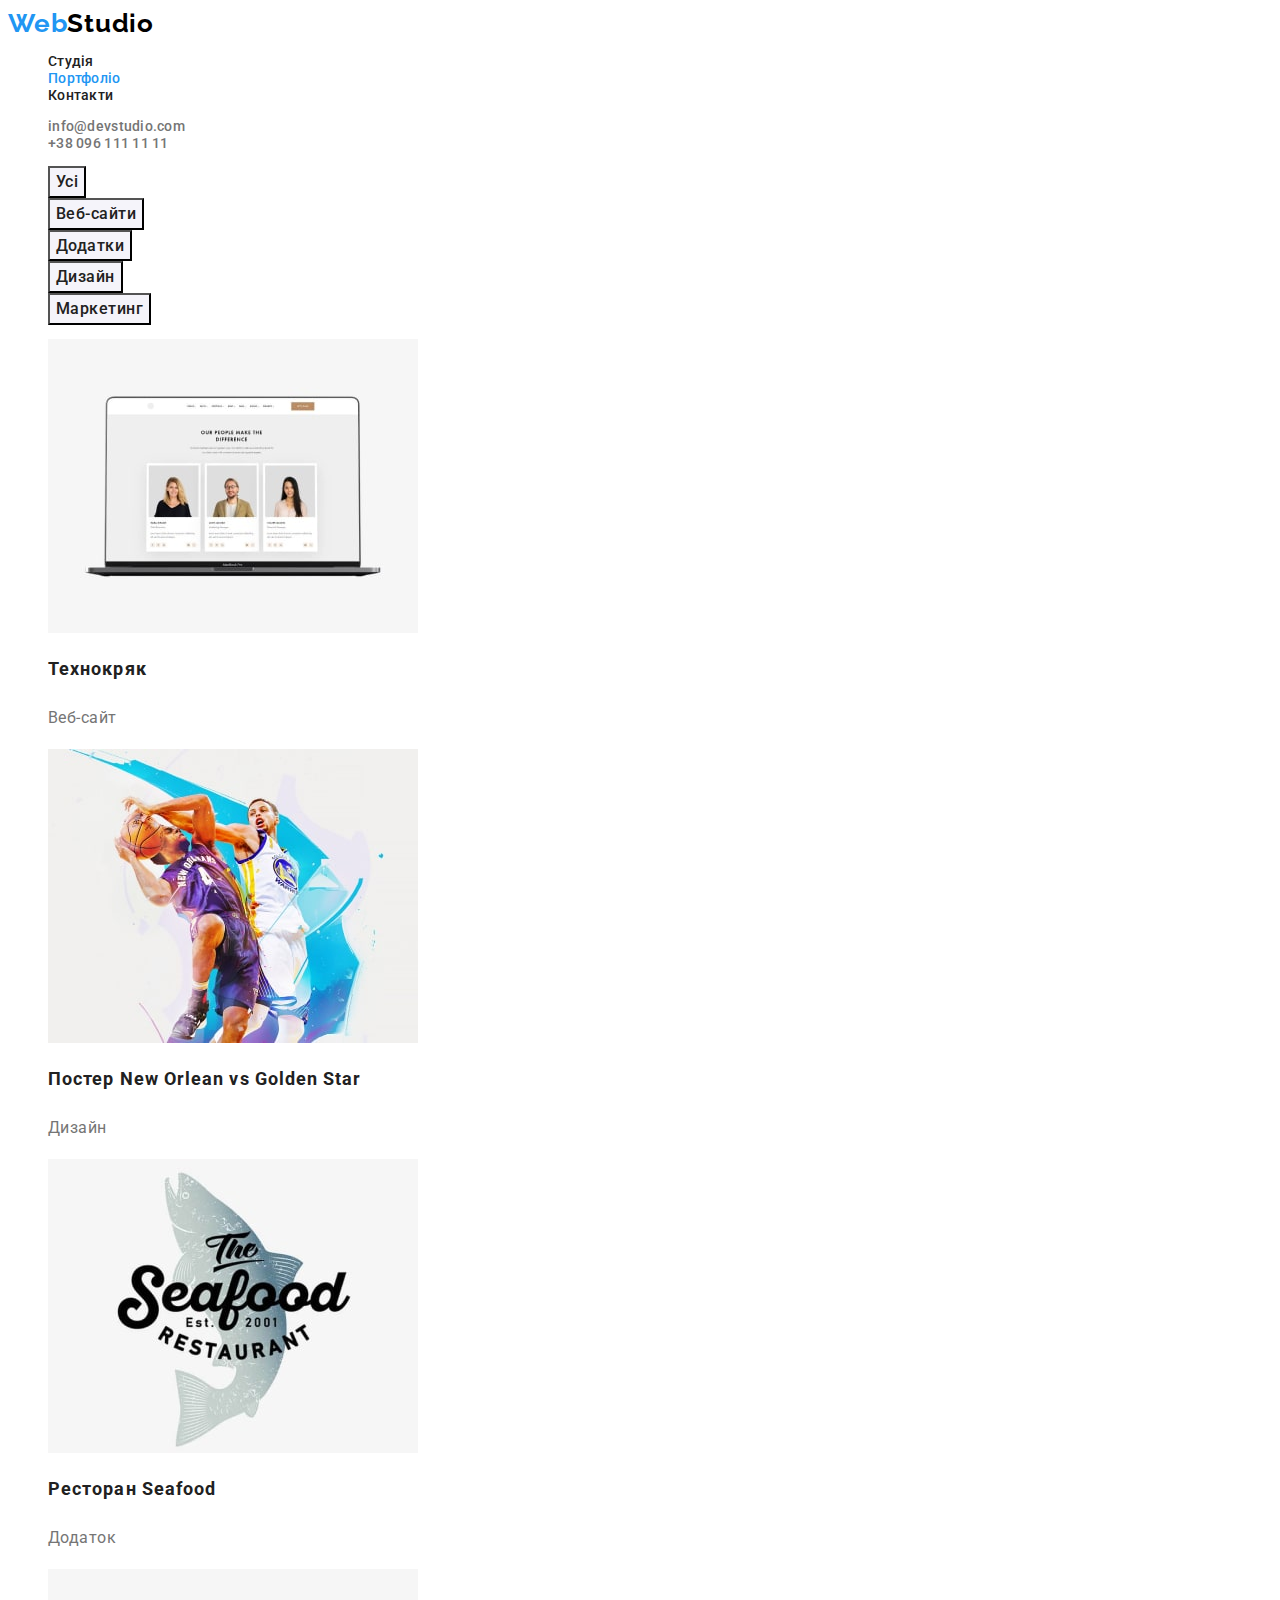
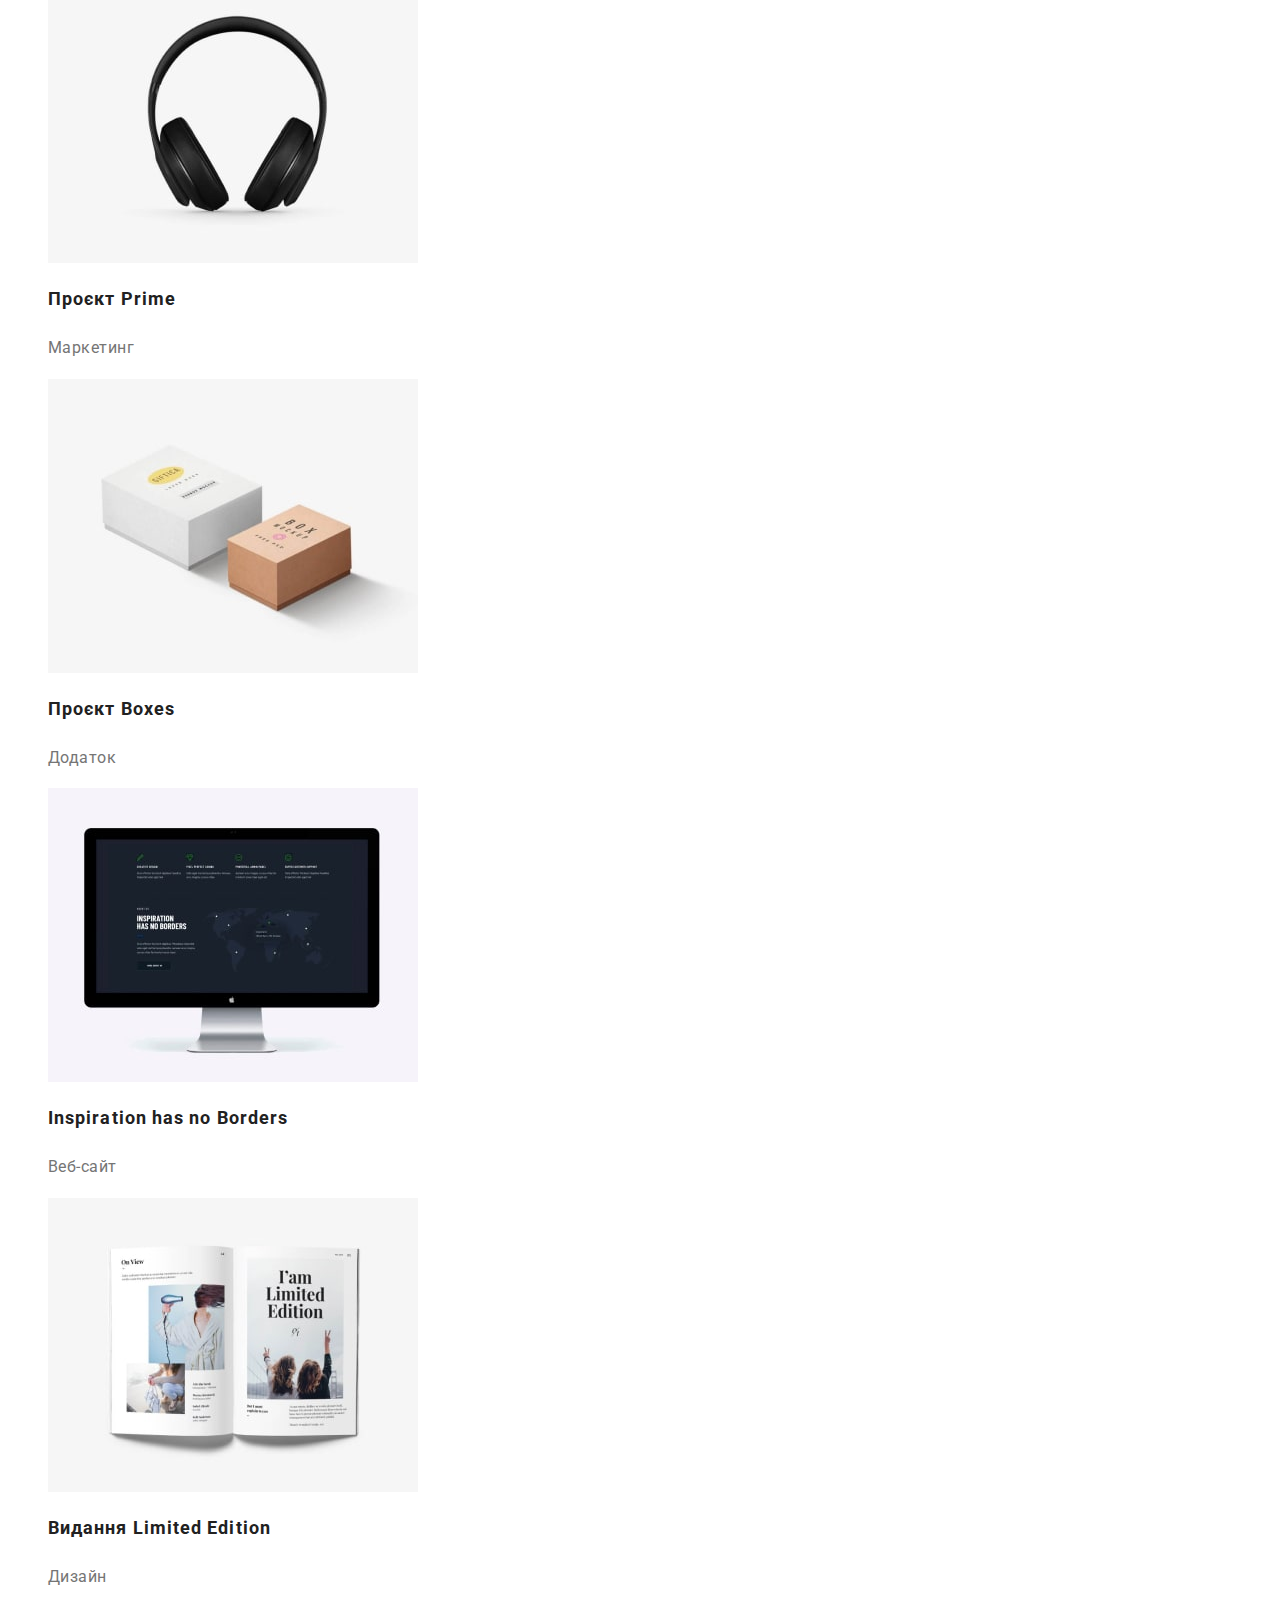
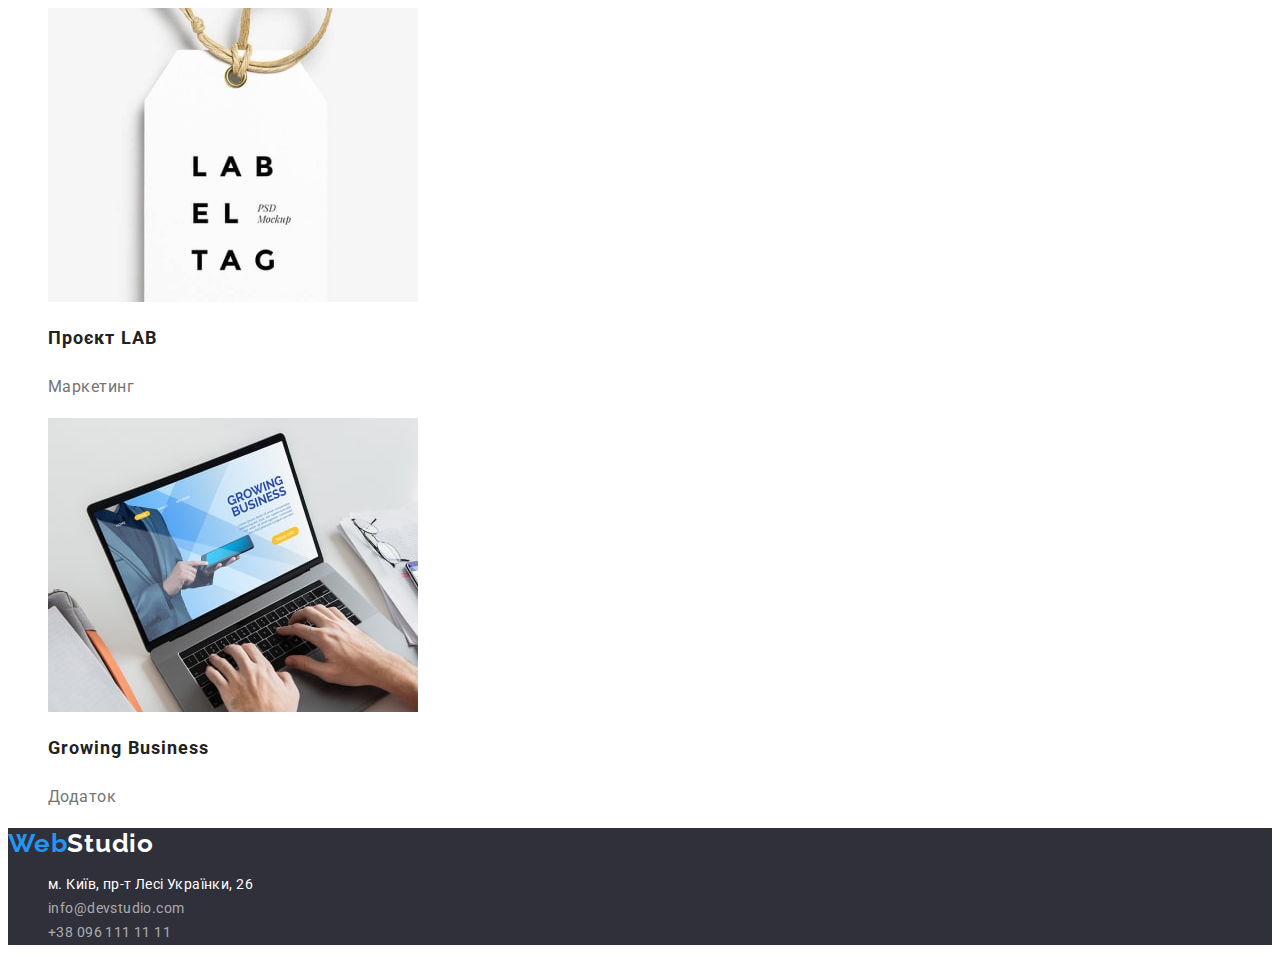
==== commit 715cb860: "Помилки виправлені" ====
--- a/portfolio.html
+++ b/portfolio.html
@@ -42,7 +42,7 @@
         <h1 class="section-title visually-hidden">Приклади портфоліо</h1>
 
         <ul class="button-list list">
-          <li><button class="button active" type="button">Усі</button></li>
+          <li><button class="button" type="button">Усі</button></li>
           <li><button class="button" type="button">Веб-сайти</button></li>
           <li><button class="button" type="button">Додатки</button></li>
           <li><button class="button" type="button">Дизайн</button></li>
--- a/css/styles.css
+++ b/css/styles.css
@@ -10,15 +10,29 @@
 задний фон на нечетной сеции - #F5F4FA
 
 задний фон hero и футера темно-синий - #2F303A
+
+серый border - #EEEEEE
+
+серая линия под хедером - #ECECEC
+
+черный - #000000
+
+серый дял текск футера - #FFFFFF99
+
 */
 
 :root {
   --primary-text-color: #757575;
+  --full-black-color: #000000;
   --secondary-black-color: #212121;
   --accent-blue-color: #2196f3;
   --primary-white-color: #ffffff;
   --dark-background: #2f303a;
   --gray-background: #f5f4fa;
+  --gray-opacity-color: #ffffff99;
+  --card-border-background: #eeeeee;
+  --gray-header-border: #ececec;
+  --btn-background-color: #188ce8;
 }
 
 body {
@@ -26,10 +40,9 @@
   color: var(--primary-text-color);
 
   font-family: 'Roboto', sans-serif;
-  font-style: normal;
-  font-weight: 400;
-  font-size: 14px;
-  line-height: 1.71;
+  /* font-style: normal;
+  font-weight: 400; */
+  font-size: 14px;
   letter-spacing: 0.03em;
 }
 
@@ -67,7 +80,7 @@
 }
 
 .logo .header {
-  color: var(--secondary-black-color);
+  color: var(--full-black-color);
 }
 
 .logo .footer {
@@ -129,6 +142,8 @@
   background-color: var(--gray-background);
   color: var(--secondary-black-color);
 
+  font-family: inherit;
+  cursor: pointer;
   font-weight: 500;
   font-size: 16px;
   line-height: 1.62;
@@ -136,18 +151,27 @@
   letter-spacing: 0.03em;
 }
 
-.button.active {
+.button-list .button:hover,
+.button-list .button:focus {
   color: var(--primary-white-color);
   background-color: var(--accent-blue-color);
 }
 
-.main-button.active {
+.main-button {
   color: var(--primary-white-color);
   background-color: var(--accent-blue-color);
 
+  font-family: inherit;
+  letter-spacing: 0.06em;
   font-weight: 700;
   font-size: 16px;
   line-height: 1.88;
+  cursor: pointer;
+}
+
+.main-button:hover,
+.main-button:focus {
+  background-color: var(--btn-background-color);
 }
 
 /* ------------ОСОБЛИВОСТІ------------ */
@@ -176,9 +200,13 @@
 
 /* ------------КОМАНДА------------ */
 
+.section.team {
+  background-color: var(--gray-background);
+}
+
 .team-list .title,
-.team-list p {
-  font-weight: 500;
+.team-list .job {
+  font-weight: 400;
   font-size: 16px;
   line-height: 1.18;
   text-align: center;
@@ -187,6 +215,10 @@
 
 .team-list .title {
   color: var(--secondary-black-color);
+}
+
+.team-list .card {
+  background-color: var(--primary-white-color);
 }
 
 /* ------------ФУТЕР------------ */
@@ -200,11 +232,17 @@
 }
 
 .address-list .link {
-  color: rgba(255, 255, 255, 0.6);
+  color: var(--gray-opacity-color);
+  line-height: 1.71;
 }
 
 .address-list .link[href*='maps'] {
   color: var(--primary-white-color);
+}
+
+.address-list .link:hover,
+.address-list .link:focus {
+  color: var(--accent-blue-color);
 }
 
 /* ------------***PORTFOLIO***------------ */
@@ -219,7 +257,6 @@
 }
 
 .examples-list .type {
-  font-weight: 400;
   font-size: 16px;
   line-height: 1.87;
   letter-spacing: 0.03em;
